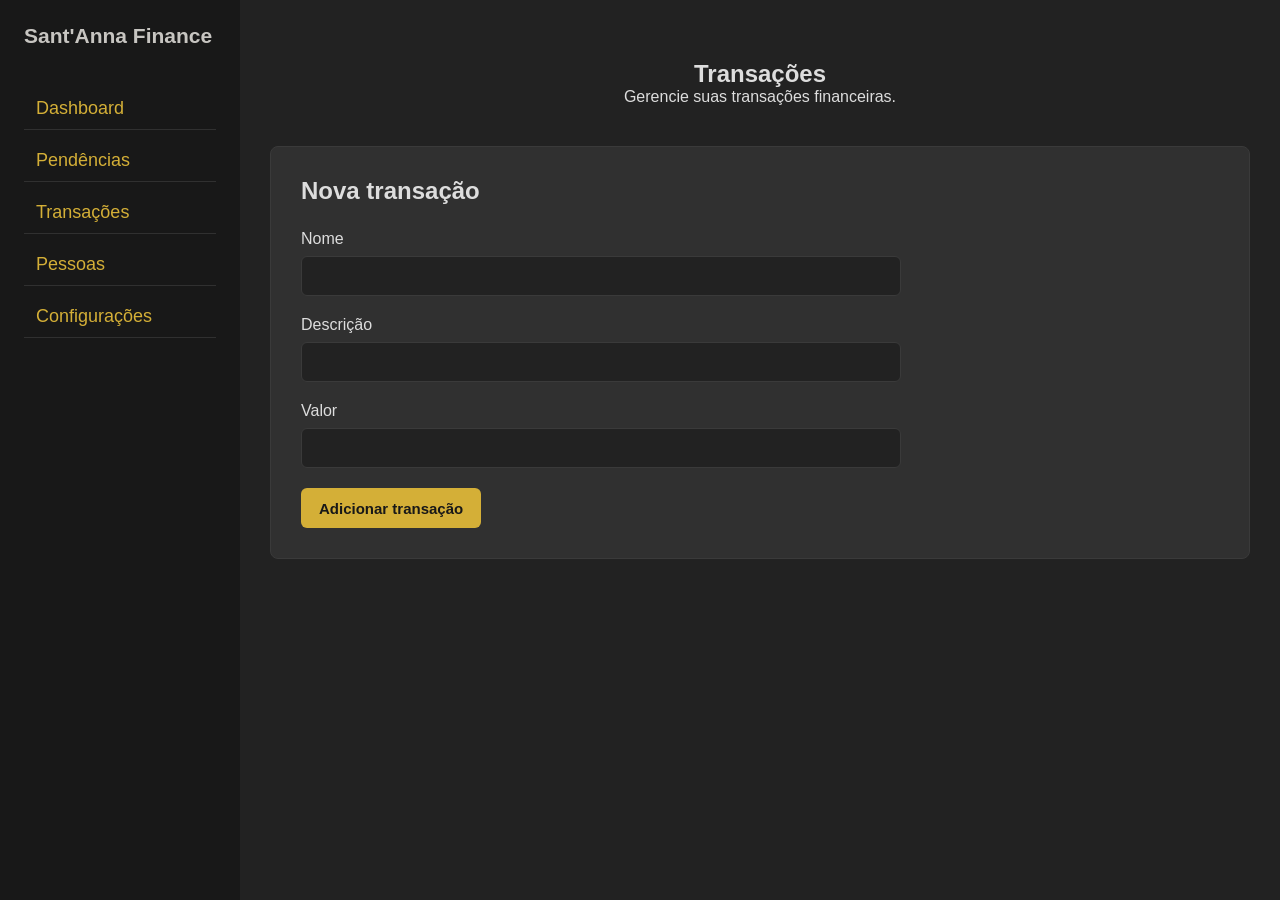
==== pages/transacoes.html @ 267d4c17 "feat: adiciona estrutura e estilização da página de transações" ====
<!DOCTYPE html>
<html lang="pt-BR">

<head>
    <meta charset="UTF-8">
    <meta name="viewport" content="width=device-width, initial-scale=1.0">
    <link rel="stylesheet" href="../css/styles.css">
    <title>Transações | Sant'Anna Finance</title>
</head>

<body>

    <aside class="sidebar">
        <h1 class="logo">Sant'Anna Finance</h1>

        <nav>
            <ul>
                <li><a href="../index.html">Dashboard</a></li>
                <li><a href="">Pendências</a></li>
                <li><a href="./transacoes.html">Transações</a></li>
                <li><a href="">Pessoas</a></li>
                <li><a href="">Configurações</a></li>
            </ul>
        </nav>
    </aside>

    <main>

        <header class="header">
            <h2 class="titulo-header">Transações</h2>
            <p>Gerencie suas transações financeiras.</p>
        </header>

        <section class="nova-transacao">

            <h2>Nova transação</h2>

            <form id="form-transacao">

                <div class="campo">
                    <label for="nome">Nome</label>
                    <input type="text" id="nome" name="nome" required>
                </div>

                <div class="campo">
                    <label for="descricao">Descrição</label>
                    <input type="text" id="descricao" name="descricao" required>
                </div>

                <div class="campo">
                    <label for="valor">Valor</label>
                    <input type="number" id="valor" name="valor" step="0.01" min="0" required>
                </div>

                <button type="submit">Adicionar transação</button>

            </form>

        </section>

    </main>

    <script src="./js/script.js"></script>

</body>

</html>
---- css/styles.css ----
* {
    margin: 0;
    padding: 0;
    box-sizing: border-box;
}

body {
    min-height: 100vh;
    background-color: #222222;
    color: #dddddd;
    font-family: Arial, sans-serif;
    display: flex;
}

.sidebar{
    width: 240px;
    min-height: 100vh;
    background-color: #181818;
    padding: 24px;
    display: flex;
    flex-direction: column;
    gap: 40px;
}

.logo{
    font-size: 21px;
    color: #c7c5c1;
}

.sidebar ul {
    list-style: none;
    display: flex;
    flex-direction: column;
    gap: 10px;
    
}

.sidebar a {
    text-decoration: none;
    color: #D4AF37;
    font-size: 18px;
    font-weight: 400; 
    display: block;
    padding: 10px 12px;
    border-bottom: 1px solid #303030;
}

.sidebar a.active {
    color: #D4AF37;
}

.sidebar a:hover {
    background-color: #252525;
    border-radius: 6px;
}

.header{
    display: flex;
    flex-direction: column;
    align-items: center;
    width: 100%;
    padding-top: 30px;
}

main {
    flex: 1;
    padding: 30px;
}

.pendencias{
    margin-top: 40px;
}

.cabecalho-transacoes,
.transacao-pendente {
    display: grid;
    grid-template-columns: 2fr 2fr 1fr 2fr 1fr;
    align-items: center;
    gap: 20px;
    padding: 15px 25px;
    border-bottom: 1px solid #3a3a3a;
}

.classificar {
    color: #181818;
    height: 40px;
    padding: 0 16px;
    border: none;
    border-radius: 6px;
    background-color: #D4AF37;
    cursor: pointer;
}

.classificar:hover {
    background-color: #b8962e;
}

.resumo{
    display: flex;
    justify-content: center;
    gap: 40px;
    padding-top: 80px;
}

.card{
    display: flex;
    flex-direction: column;
    justify-content: center;
    align-items: center;
    background-color: #303030;
    width: 200px;
    height: 100px;
    border-radius: 8px;
    border: 1px solid #3a3a3a;
    gap: 8px;
}

.titulo-card{
    font-size: 16px;
    font-weight: 400;
}

.descricao-card{
    font-size: 20px;
    font-weight: 600;
}

.gastos-pessoa {
    margin-top: 40px;
}

.titulo-gastos{
    margin-bottom: 20px;
}

.grafico {
    display: flex;
    justify-content: center;
    gap: 80px;
    align-items: center;
    background-color: #303030;
    width: 100%;
    height: 300px;
    border-radius: 8px;
    border: 1px solid #3a3a3a;
}

.legenda{
    display: flex;
    flex-direction: column;
    gap: 20px;
}

.pessoa {
    display: flex;
    align-items: center;
    gap: 10px;
}

.pessoa span:last-child {
    margin-left: auto;
}

.cor-pessoa {
    width: 10px;
    height: 10px;
    border-radius: 50%;
    background-color: #D4AF37;
}


.nova-transacao {
    margin-top: 40px;
    background-color: #303030;
    border: 1px solid #3a3a3a;
    border-radius: 8px;
    padding: 30px;
}

.nova-transacao h2 {
    margin-bottom: 25px;
}

#form-transacao {
    display: flex;
    flex-direction: column;
    gap: 20px;
    max-width: 600px;
}

.campo {
    display: flex;
    flex-direction: column;
    gap: 8px;
}

.campo label {
    font-size: 16px;
    font-weight: 400;
}

.campo input {
    height: 40px;
    padding: 0 12px;
    background-color: #222222;
    color: #dddddd;
    border: 1px solid #3a3a3a;
    border-radius: 6px;
    outline: none;
}

.campo input:focus {
    border-color: #D4AF37;
}

#form-transacao button {
    width: fit-content;
    height: 40px;
    padding: 0 18px;
    color: #181818;
    background-color: #D4AF37;
    border: none;
    border-radius: 6px;
    cursor: pointer;
    font-size: 15px;
    font-weight: 600;
}

#form-transacao button:hover {
    background-color: #b8962e;
}
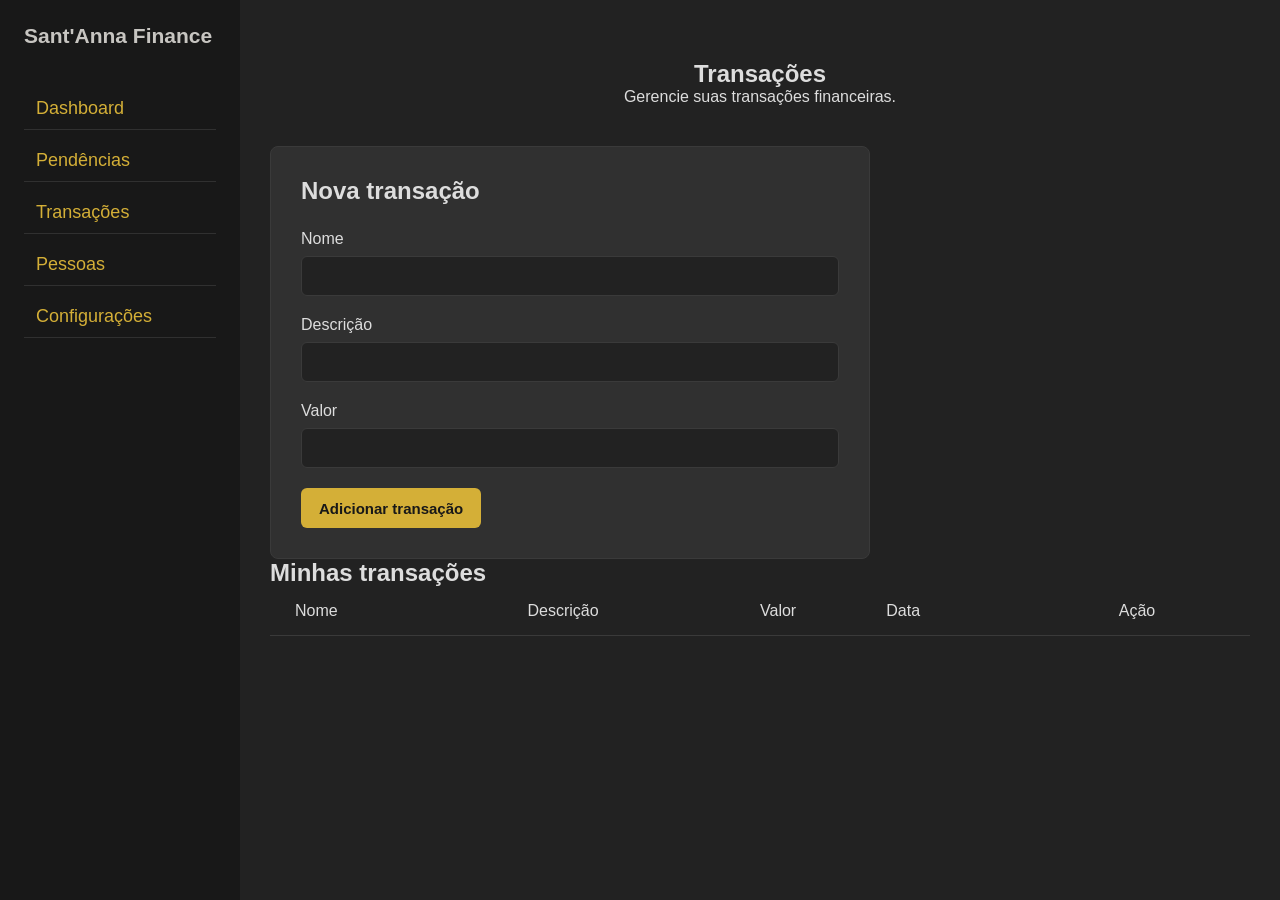
==== commit 1b35968a: "feat: adiciona cadastro e renderização de transações" ====
--- a/pages/transacoes.html
+++ b/pages/transacoes.html
@@ -58,9 +58,26 @@
 
         </section>
 
+        <section>
+            <h2>Minhas transações</h2>
+
+            <div class="cabecalho-transacoes">
+                <span>Nome</span>
+                <span>Descrição</span>
+                <span>Valor</span>
+                <span>Data</span>
+                <span>Ação</span>
+            </div>
+
+            <div id="lista-transacoes">
+                <!-- somente transações -->
+                  
+            </div>
+        </section>
+
     </main>
 
-    <script src="./js/script.js"></script>
+    <script src="../js/script.js"></script>
 
 </body>
 
--- a/css/styles.css
+++ b/css/styles.css
@@ -175,6 +175,7 @@
     border: 1px solid #3a3a3a;
     border-radius: 8px;
     padding: 30px;
+    width: 600px;
 }
 
 .nova-transacao h2 {
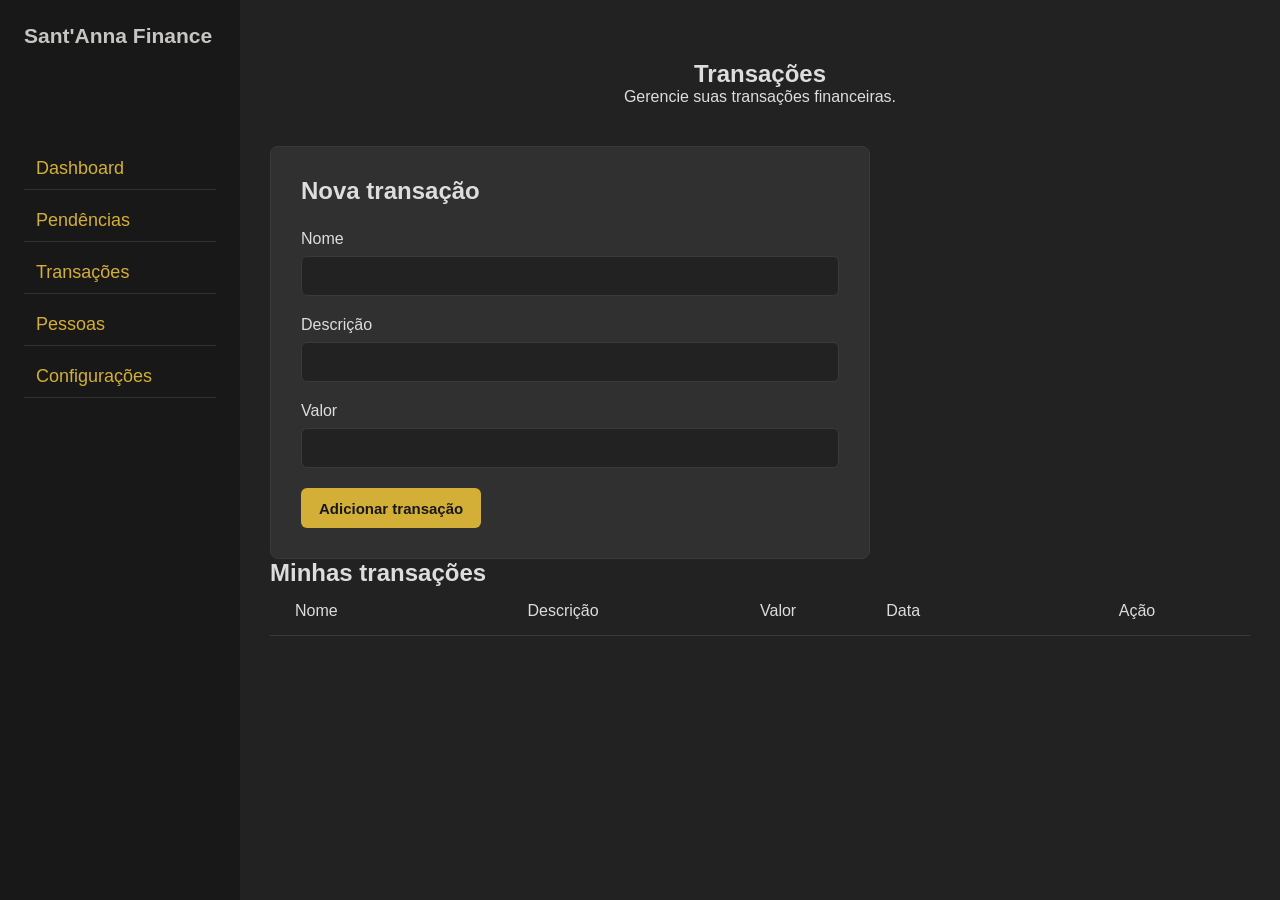
==== commit ab7ad5df: "feat: adiciona identificação de transações pendentes" ====
--- a/pages/transacoes.html
+++ b/pages/transacoes.html
@@ -39,12 +39,12 @@
 
                 <div class="campo">
                     <label for="nome">Nome</label>
-                    <input type="text" id="nome" name="nome" required>
+                    <input type="text" id="nome" name="nome">
                 </div>
 
                 <div class="campo">
                     <label for="descricao">Descrição</label>
-                    <input type="text" id="descricao" name="descricao" required>
+                    <input type="text" id="descricao" name="descricao">
                 </div>
 
                 <div class="campo">
--- a/css/styles.css
+++ b/css/styles.css
@@ -19,7 +19,7 @@
     padding: 24px;
     display: flex;
     flex-direction: column;
-    gap: 40px;
+    gap: 100px;
 }
 
 .logo{
